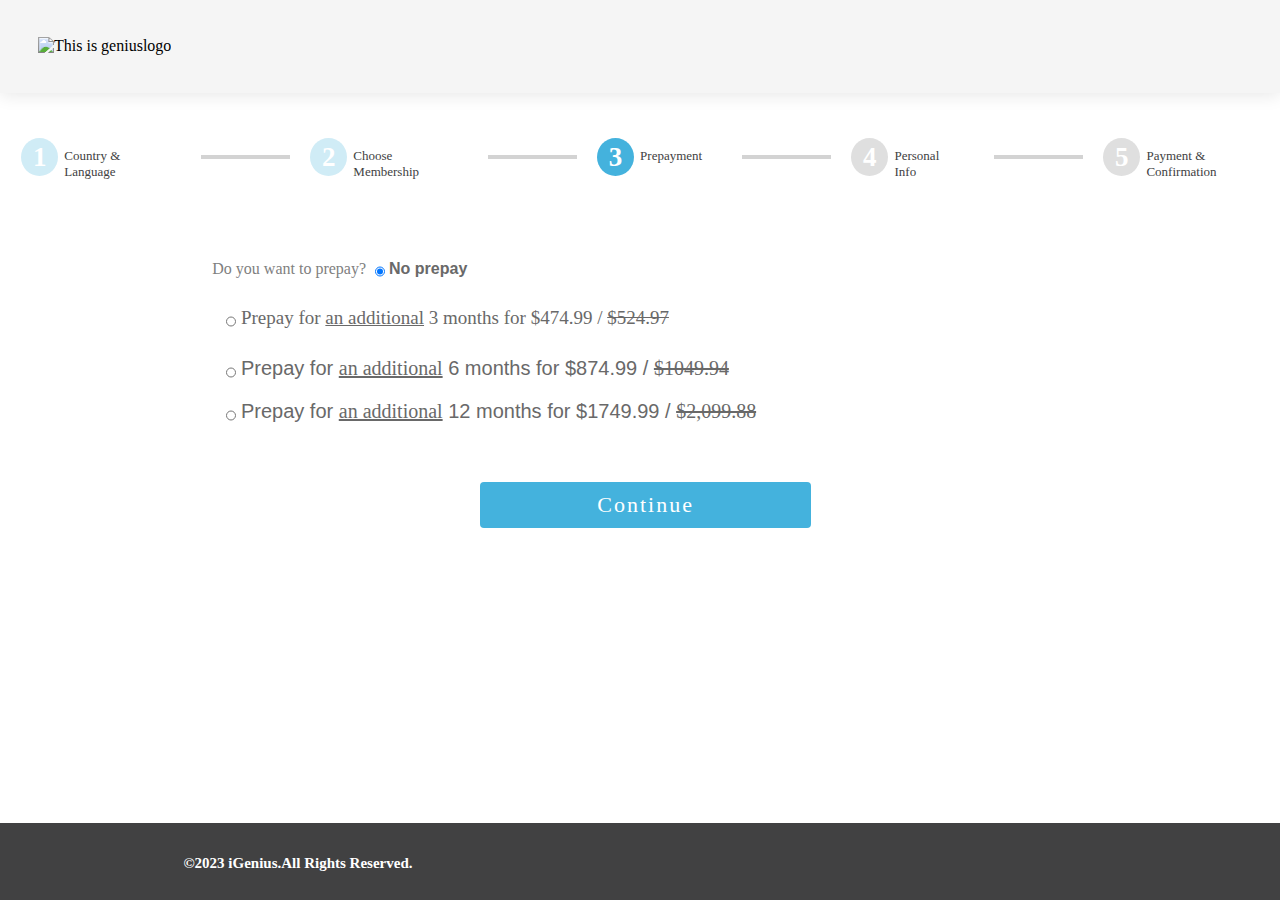
==== iGeniusStep3.html @ fd668328 "feat: added mobile" ====
<!DOCTYPE html>
<html>
  <head>
        <meta charset="UTF-8" />
        <meta name="viewport" content="width=device-width, initial-scale=1.0" />
    <title>iGenius Enrollment - My Information</title>
    <link rel="stylesheet" href="css/iGeniusStep3.css" type="text/css" />
    
    <link rel="icon" href="Image/Dark-G.png" />
  </head>

  <body>
    <div>
      <nav class="nav-img">
        <img src="Image/geniuslogo.png" alt="This is geniuslogo" />
      </nav>

      <nav class="topbar">
        <ul>
          <span class="numberSteps Itemactive">1</span>
          <li><a href="#"> Country & Language</a></li>
          <li>
            <a href="#"><hr /></a>
          </li>
          <span class="numberSteps Itemactive">2</span>
          <li><a href="#"> Choose Membership </a></li>
          <li>
            <a href="#"><hr /></a>
          </li>
          <span class="numberSteps Itemactivetwo">3</span>
          <li><a href="#"> Prepayment</a></li>
          <li>
            <a href="#"><hr /></a>
          </li>
          <span class="numberSteps Itemactivethree">4</span>
          <li><a href="#"> Personal Info</a></li>
          <li>
            <a href="#"><hr /></a>
          </li>
          <span class="numberSteps Itemactivethree">5</span>
          <li><a href="#" class="active"> Payment & Confirmation</a></li>
        </ul>
      </nav>

      <br />
      <br />
      <br />

      <section>
        <p class="price-quest">
          Do you want to prepay?
          <input type="radio" class="btnOne" checked />
          <label for="btnOne"> No prepay</label>
        </p>

        <div class="price">
          <ul class="price-contain">
            <li>
              <input type="radio" name="btn" class="btnTwo" />
              <label for="btn"></label>
                Prepay for
                <u class="price-under">an additional</u>
                3 months for $474.99 /
                <s class="price-cancel">$524.97</s>
              </p>
            </li>

            <li>
              <input type="radio" name="btn" class="btnTwo" />
              <label for="btn"
                >Prepay for <u class="price-under">an additional</u> 6
                months for $874.99 / <s class="price-cancel">$1049.94</s>
              </label>
            </li>

            <li>
              <input type="radio" name="btn" class="btnTwo" />
              <label for="btn"
                >Prepay for <u class="price-under">an additional</u> 12
                months for $1749.99 /
                <s class="price-cancel">$2,099.88</s>
              </label>
            </li>
          </ul>
        </div>
        <!---------------Continue Button-------------->
        <div style="display: grid; justify-content: center; margin-top: 29px">
          <div class="foot-container">
            <button class="foot-btn">
              <a href="iGeniusStep4.html">Continue</a>
            </button>
          </div>
        </div>
      </section>
    </div>

    <footer class="footer">
      <div>
        <h3 class="foot-copyright">&copy2023 iGenius.All Rights Reserved.</h3>
      </div>
    </footer>
  </body>
</html>
---- css/iGeniusStep3.css ----
* {
  font-family: cursive;
}

body {
  margin-left: 9px;
  margin-right: 9px;
  margin-bottom: 12%;
}
.nav-img img {
  width: 11%;
  padding: 21px;
}

.nav-img {
  background: #fcfcfc 0% 0% no-repeat padding-box;
  box-shadow: 0px 3px 16px #e9e9e9;
  opacity: 1;
  padding: 0px;
  margin: -9px;
}

.topbar {
  display: flex;
  justify-content: center;
  padding: 12px;
  margin-top: 42px;
  column-gap: 10px;
  align-items: center;
  width: 100%;
}
.topbar ul {
  list-style-type: none;
  margin: 0;
  padding: 0;
  display: flex;
}

.topbar li {
  float: left;
}
.topbar a {
  padding: 15px 20px;
  text-decoration: none;
  display: inline-block;
  text-align: left;
  color: #414142;
  font-size: 13px;
  margin-top: -5px;
}

hr {
  border: 2px solid lightgrey;
  width: 85px;
}

hr:hover {
  background-color: white;
}

.Itemactive {
  background: #d0ecf6 0% 0% no-repeat padding-box;
  opacity: 1;
  /* padding: 10px; */
  border-radius: 50%;
  height: 38px;
  width: 41px;
  display: grid;
  align-items: center;
  font-size: 27px;
  font-weight: bolder;
  color: white;
  text-align: center;
  margin-right: -14px;
}

.Itemactivetwo {
  background: #44b2dd 0% 0% no-repeat padding-box;
  opacity: 1;
  /* padding: 10px; */
  border-radius: 50%;
  height: 38px;
  width: 41px;
  display: grid;
  align-items: center;
  font-size: 27px;
  font-weight: bolder;
  color: white;
  text-align: center;
  margin-right: -14px;
}

.Itemactivethree {
  background: #dfdfdf 0% 0% no-repeat padding-box;
  opacity: 1;
  /* padding: 10px; */
  border-radius: 50%;
  height: 38px;
  width: 41px;
  display: grid;
  align-items: center;
  font-size: 27px;
  font-weight: bolder;
  color: white;
  text-align: center;
  margin-right: -14px;
}

ul.nav-link {
  list-style: none;
  font: 30px;
}

ul.nav-link li {
  padding: 25px;
}

ul.nav-link li a {
  text-decoration: none;
  color: black;
}

.nav-img {
  background: whitesmoke;
  padding: 17px;
  margin: -9px;
}
span.nav-num {
  background: grey;
  padding: 19px;
  border-radius: 50%;
  font-size: 20px;
  color: white;
}

.price-quest {
  font-size: 16px;
  margin-top: -21px;
  margin-left: 15%;
  padding: 14px;
}

.price-quest label {
  display: inline-block;
  max-width: 100%;
  margin-bottom: 5px;
  font-weight: bold;
  color: #696969;
  font-size: 16px;
}
input[type='radio'] {
  height: 29px;
  width: 10px;
  vertical-align: middle;
}

.price {
  margin-left: 10%;
  color: #696969;
}

.price-under {
  text-decoration: underline;
}

.price-cancel {
  text-decoration: line-through;
}

span.nav-text {
  padding: 50px;
  text-align: center;
}

p {
  font-size: 32px;
  color: gray;
  margin-top: -52px;
  margin-left: 46px;
  padding: 14px;
}

label {
  color: #696969;
  margin-left: -3px;
  font-size: 20px;
  font-family: sans-serif;
}

.price ul {
  list-style: none;
  font-size: 19px;
  margin-top: -20px;
  margin-left: 46px;
  padding: -1px;
  line-height: 43px;
}

.foot-container {
  margin-left: -160px;
}

.foot-btn {
  text-align: center;
  background-color: #44b2dd;
  border-radius: 4px;
  opacity: 1;
  letter-spacing: 2px;
  padding-top: 10px;
  padding-bottom: 10px;
  padding-right: 15px;
  padding-left: 15px;
  border: none;
  color: white;
  font-size: 22px;
  margin-top: 20px;
  width: 207%;
}

.foot-btn a {
  color: white;
  font-family: fangsong;
  text-decoration: none;
}

.footer {
  background-color: #414142;
  position: fixed;
  bottom: 0%;
  left: 0px;
  width: 100%;
}

.footer h3 {
  font-size: 15px;
  font-weight: bold;
  color: white;
  padding: 17px;
  margin-left: 13%;
  margin-bottom: 28px;
  height: 0px;
  font-family: san-serif;
}

/**********Media Query*********/

@media only screen and (max-width: 1211px) {
  .topbar ul {
    display: grid;
    text-align: center;
  }
  hr {
    display: none;
  }

  .topbar-media {
    float: left;
  }

  span {
    margin-left: -98px;
    margin-bottom: -37px;
  }
}

@media only screen and (max-width: 1000px) {
  .foot-btn {
    width: 233%;
    margin-top: -10px;
  }
}

@media screen and (max-width: 900px) {
  .price {
    margin-left: -3%;
  }

  .price ul {
    margin-left: 0;
  }
}

@media only screen and (max-width: 800px) {
  .nav-img img {
    width: 29%;
  }

  .footer {
    width: 100%;
  }
}

@media only screen and (max-width: 850px) {
  .foot-btn {
    width: 200%;
    margin-top: -18px;
    margin-bottom: 12px;
  }
}

@media only screen and (max-width: 750px) {
}

@media screen and (max-width: 730px) {
  .price {
    margin-left: -6%;
  }

  .price ul {
    font-size: 15px;
  }

  label {
    font-size: 15px;
  }
}
@media screen and (max-width: 700px) {
  .tab button {
    padding: 13px 10px;
    font-size: 10px;
  }
  .topbar {
    width: 100%;
  }

  .topbar a {
    margin-right: 0px;
    font-size: 13px !important;
  }
}

@media only screen and (max-width: 619px) {
  .price-quest {
    font-size: 13px;
    margin-left: 0%;
  }

  .price ul {
    font-size: 12px;
  }

  label {
    font-size: 12px;
  }
}

@media only screen and (max-width: 662px) {
  .foot-btn {
    width: 192%;
    margin-top: 9px;
    margin-bottom: 46px;
  }
}
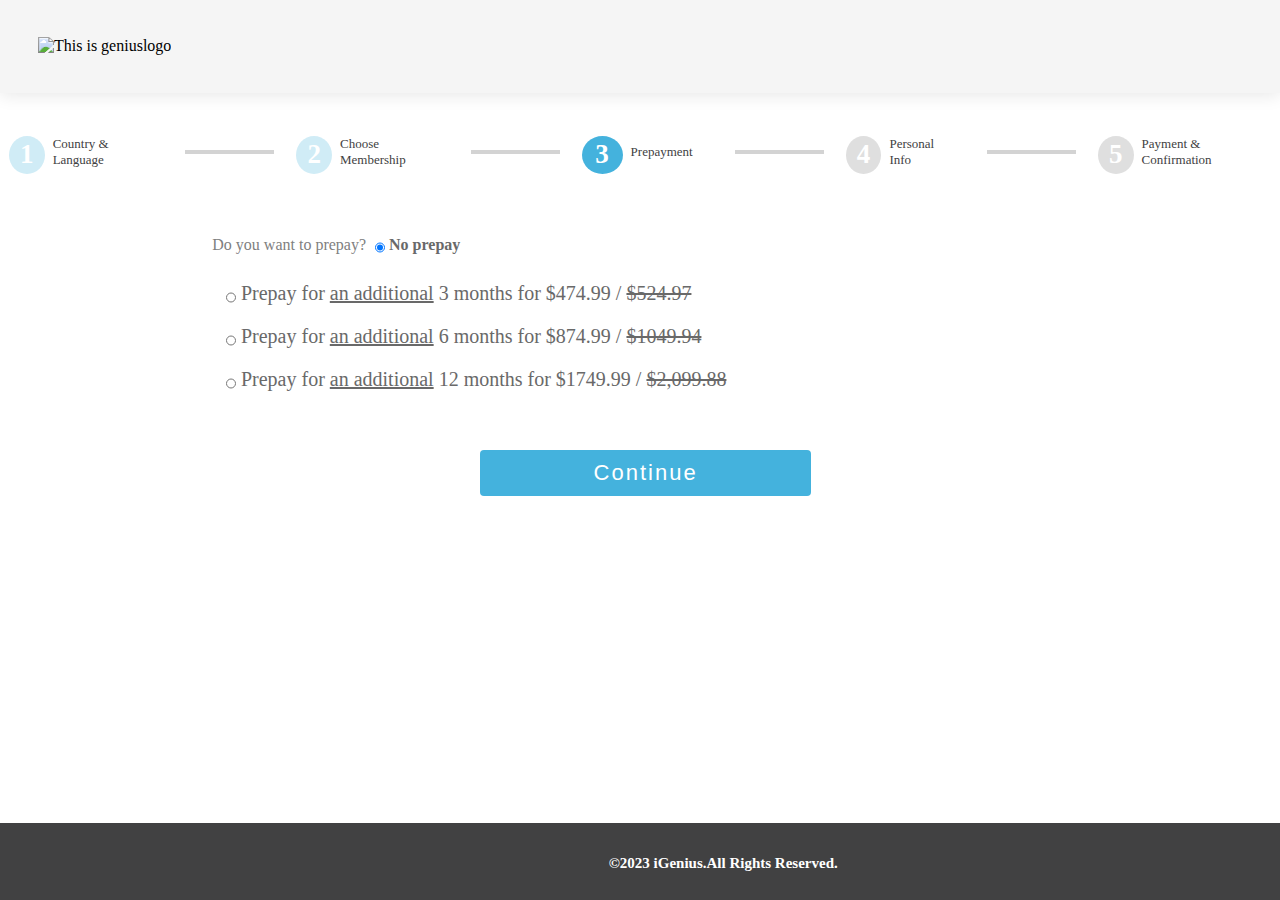
==== commit e2ab0c70: "updated font size" ====
--- a/iGeniusStep3.html
+++ b/iGeniusStep3.html
@@ -1,44 +1,54 @@
 <!DOCTYPE html>
 <html>
   <head>
-        <meta charset="UTF-8" />
-        <meta name="viewport" content="width=device-width, initial-scale=1.0" />
+    <meta charset="UTF-8" />
+    <meta name="viewport" content="width=device-width, initial-scale=1.0" />
     <title>iGenius Enrollment - My Information</title>
     <link rel="stylesheet" href="css/iGeniusStep3.css" type="text/css" />
-    
+
     <link rel="icon" href="Image/Dark-G.png" />
   </head>
 
   <body>
-    <div>
+    <main>
       <nav class="nav-img">
         <img src="Image/geniuslogo.png" alt="This is geniuslogo" />
       </nav>
 
       <nav class="topbar">
-        <ul>
-          <span class="numberSteps Itemactive">1</span>
-          <li><a href="#"> Country & Language</a></li>
+        <ul class="main-list">
+          <div class="main-list">
+            <span class="numberSteps Itemactive">1</span>
+            <li><a href="#"> Country & Language</a></li>
+          </div>
           <li>
             <a href="#"><hr /></a>
           </li>
-          <span class="numberSteps Itemactive">2</span>
-          <li><a href="#"> Choose Membership </a></li>
+          <div class="main-list">
+            <span class="numberSteps Itemactive">2</span>
+            <li><a href="#"> Choose Membership </a></li>
+          </div>
           <li>
             <a href="#"><hr /></a>
           </li>
-          <span class="numberSteps Itemactivetwo">3</span>
-          <li><a href="#"> Prepayment</a></li>
+          <div class="main-list">
+            <span class="numberSteps Itemactivetwo">3</span>
+            <li><a href="#"> Prepayment</a></li>
+          </div>
           <li>
             <a href="#"><hr /></a>
           </li>
-          <span class="numberSteps Itemactivethree">4</span>
-          <li><a href="#"> Personal Info</a></li>
+          <div class="main-list">
+            <span class="numberSteps Itemactivethree">4</span>
+            <li><a href="#"> Personal Info</a></li>
+          </div>
           <li>
             <a href="#"><hr /></a>
           </li>
-          <span class="numberSteps Itemactivethree">5</span>
-          <li><a href="#" class="active"> Payment & Confirmation</a></li>
+          <div class="main-list">
+            <span class="numberSteps Itemactivethree">5</span>
+            <li><a href="#" class="active"> Payment & Confirmation</a></li>
+          </div>
         </ul>
       </nav>
 
@@ -49,41 +59,58 @@
       <section>
         <p class="price-quest">
           Do you want to prepay?
-          <input type="radio" class="btnOne" checked />
+          <input
+            type="radio"
+            id="btnOne"
+            class="btnOne"
+            name="prepayOption"
+            checked
+          />
           <label for="btnOne"> No prepay</label>
         </p>
 
         <div class="price">
           <ul class="price-contain">
             <li>
-              <input type="radio" name="btn" class="btnTwo" />
-              <label for="btn"></label>
-                Prepay for
-                <u class="price-under">an additional</u>
-                3 months for $474.99 /
-                <s class="price-cancel">$524.97</s>
-              </p>
-            </li>
-
-            <li>
-              <input type="radio" name="btn" class="btnTwo" />
-              <label for="btn"
-                >Prepay for <u class="price-under">an additional</u> 6
-                months for $874.99 / <s class="price-cancel">$1049.94</s>
+              <input
+                type="radio"
+                id="btnTwo1"
+                class="btnTwo"
+                name="prepayOption"
+              />
+              <label for="btnTwo1">
+                Prepay for <u class="price-under">an additional</u> 3 months for
+                $474.99 / <s class="price-cancel">$524.97</s>
               </label>
             </li>
-
             <li>
-              <input type="radio" name="btn" class="btnTwo" />
-              <label for="btn"
-                >Prepay for <u class="price-under">an additional</u> 12
-                months for $1749.99 /
-                <s class="price-cancel">$2,099.88</s>
+              <input
+                type="radio"
+                id="btnTwo2"
+                class="btnTwo"
+                name="prepayOption"
+              />
+              <label for="btnTwo2">
+                Prepay for <u class="price-under">an additional</u> 6 months for
+                $874.99 / <s class="price-cancel">$1049.94</s>
+              </label>
+            </li>
+            <li>
+              <input
+                type="radio"
+                id="btnTwo3"
+                class="btnTwo"
+                name="prepayOption"
+              />
+              <label for="btnTwo3">
+                Prepay for <u class="price-under">an additional</u> 12 months
+                for $1749.99 / <s class="price-cancel">$2,099.88</s>
               </label>
             </li>
           </ul>
         </div>
-        <!---------------Continue Button-------------->
+
+        <!-- Continue Button -->
         <div style="display: grid; justify-content: center; margin-top: 29px">
           <div class="foot-container">
             <button class="foot-btn">
@@ -92,10 +119,10 @@
           </div>
         </div>
       </section>
-    </div>
+    </main>
 
     <footer class="footer">
-      <div>
+      <div class="center">
         <h3 class="foot-copyright">&copy2023 iGenius.All Rights Reserved.</h3>
       </div>
     </footer>
--- a/css/iGeniusStep3.css
+++ b/css/iGeniusStep3.css
@@ -1,12 +1,12 @@
-* {
-  font-family: cursive;
-}
+@import url(https://db.onlinewebfonts.com/c/12108809f49c49bcdc126dcecc938761?family=Nexa+Light);
 
 body {
   margin-left: 9px;
   margin-right: 9px;
   margin-bottom: 12%;
-}
+  font-family: 'Nexa Light' !important;
+}
+
 .nav-img img {
   width: 11%;
   padding: 21px;
@@ -17,13 +17,11 @@
   box-shadow: 0px 3px 16px #e9e9e9;
   opacity: 1;
   padding: 0px;
-  margin: -9px;
 }
 
 .topbar {
   display: flex;
   justify-content: center;
-  padding: 12px;
   margin-top: 42px;
   column-gap: 10px;
   align-items: center;
@@ -184,7 +182,15 @@
   color: #696969;
   margin-left: -3px;
   font-size: 20px;
-  font-family: sans-serif;
+}
+.center {
+  text-align: center;
+}
+
+.main-list {
+  display: flex;
+  align-items: center;
+  gap: 2px;
 }
 
 .price ul {
@@ -219,7 +225,6 @@
 
 .foot-btn a {
   color: white;
-  font-family: fangsong;
   text-decoration: none;
 }
 
@@ -239,7 +244,6 @@
   margin-left: 13%;
   margin-bottom: 28px;
   height: 0px;
-  font-family: san-serif;
 }
 
 /**********Media Query*********/
@@ -287,6 +291,12 @@
 
   .footer {
     width: 100%;
+  }
+
+  .main-list {
+    display: flex;
+    align-items: center;
+    gap: 2px;
   }
 }
 
@@ -325,7 +335,7 @@
 
   .topbar a {
     margin-right: 0px;
-    font-size: 13px !important;
+    font-size: 1rem;
   }
 }
 
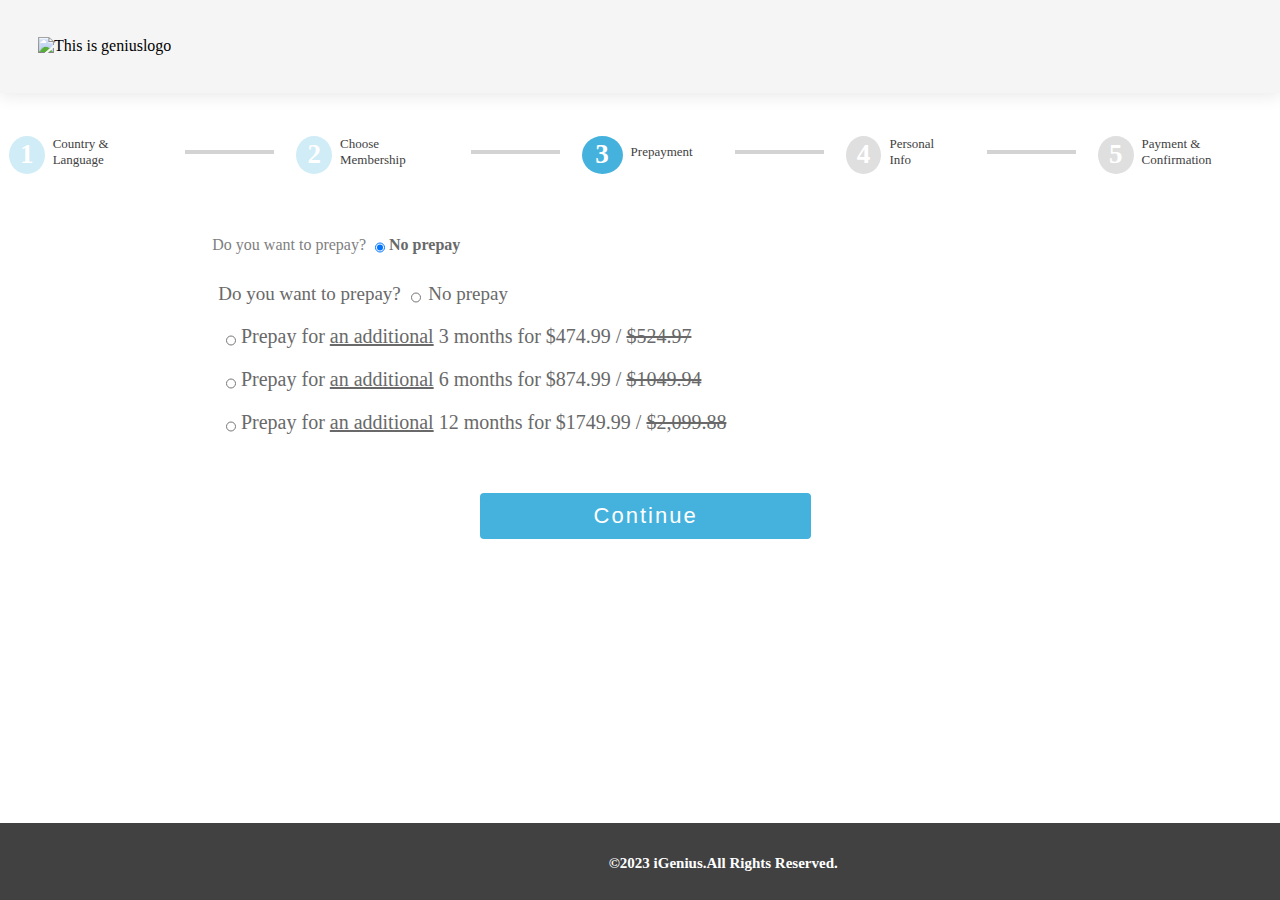
==== commit ae28d167: "resolved merge conflicts" ====
--- a/iGeniusStep3.html
+++ b/iGeniusStep3.html
@@ -70,7 +70,17 @@
         </p>
 
         <div class="price">
+            
           <ul class="price-contain">
+
+          <li>
+              
+              <label for="btn"></label>
+                Do you want to prepay?
+                <input type="radio" name="btn" class="btnTwo" />
+                No prepay
+            </li>
+
             <li>
               <input
                 type="radio"
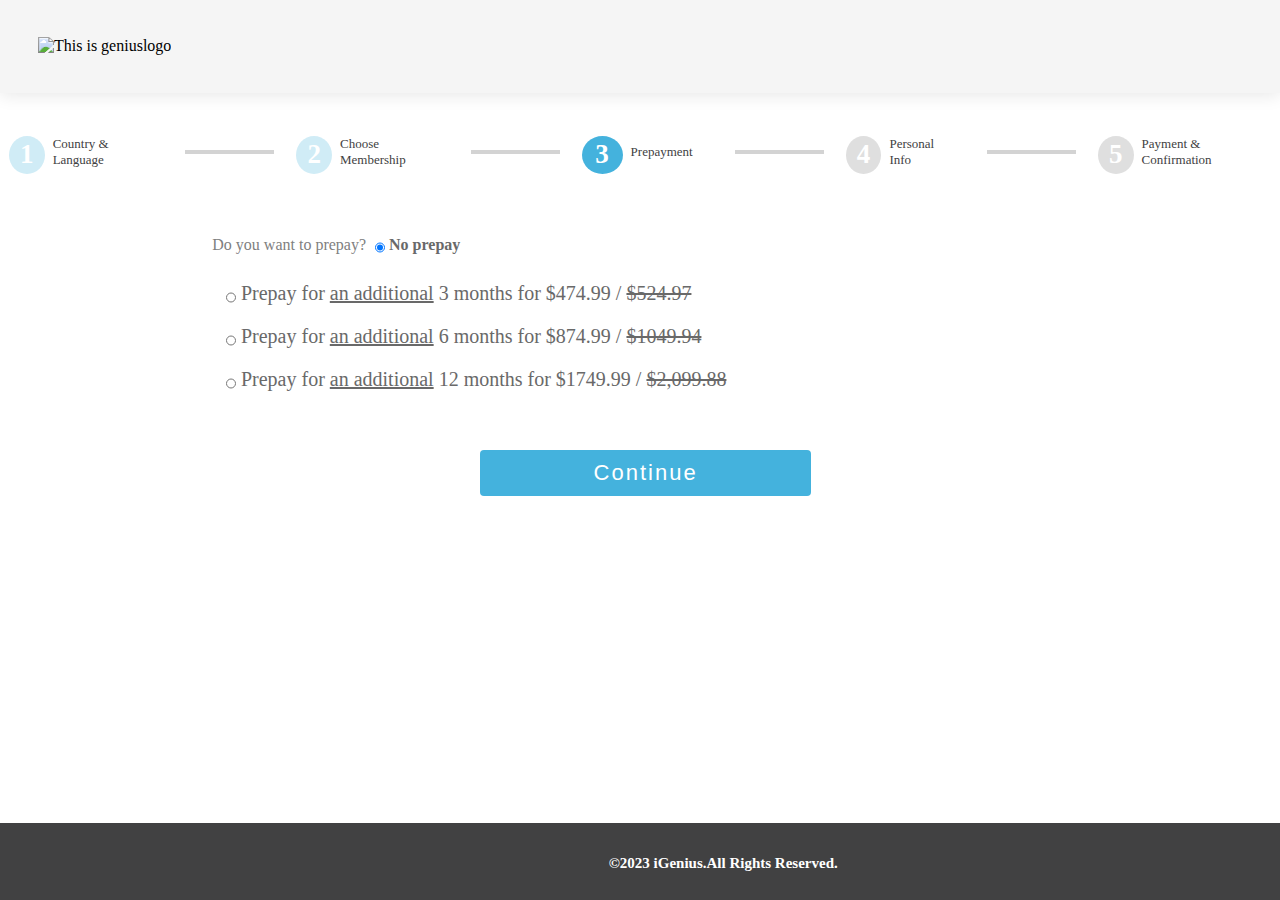
==== commit 832679db: "fixed double" ====
--- a/iGeniusStep3.html
+++ b/iGeniusStep3.html
@@ -70,17 +70,7 @@
         </p>
 
         <div class="price">
-            
           <ul class="price-contain">
-
-          <li>
-              
-              <label for="btn"></label>
-                Do you want to prepay?
-                <input type="radio" name="btn" class="btnTwo" />
-                No prepay
-            </li>
-
             <li>
               <input
                 type="radio"
